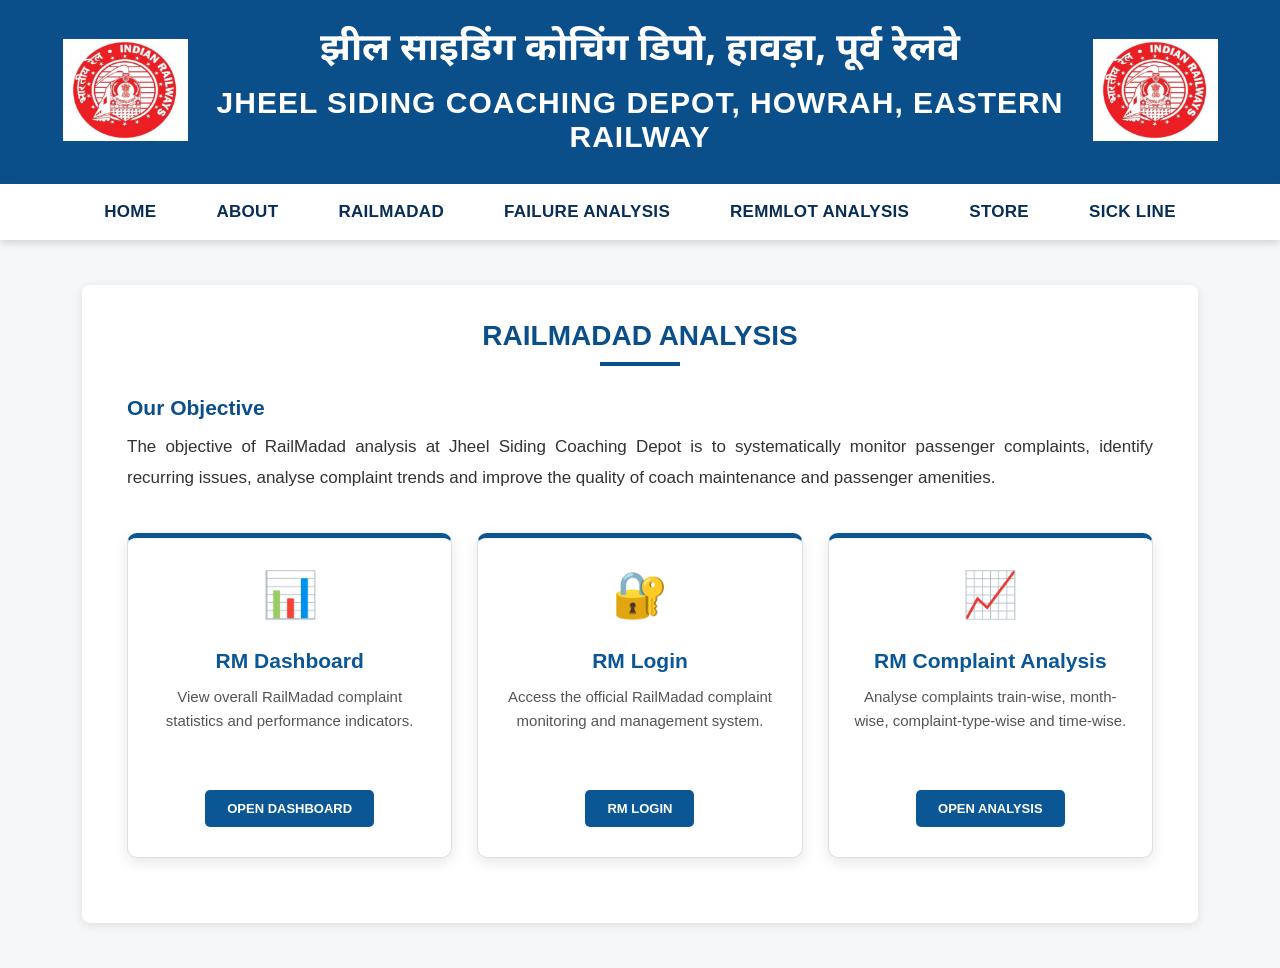
==== railmadad.html @ a6c73cb5 "Add files via upload" ====
<!DOCTYPE html>

<html lang="en">

<head>

    <meta charset="UTF-8">

    <meta name="viewport"
          content="width=device-width, initial-scale=1.0">

    <title>About Us - Jheel Siding Coaching Depot</title>

    <!-- Hindi Font -->
    <link href="https://fonts.googleapis.com/css2?family=Noto+Sans+Devanagari:wght@700&display=swap"
          rel="stylesheet">

    <!-- Same CSS File -->
    <link rel="stylesheet" href="style.css">

</head>


<body>


<!-- =========================
     HEADER
     ========================= -->

<header class="main-header">

    <!-- Left Logo -->

    <div class="logo-box">

        <img src="./images/logo.png"
             alt="Indian Railways Logo"
             class="header-logo">

    </div>


    <!-- Centre Heading -->

    <div class="header-title">

        <h1 class="hindi-heading">
            झील साइडिंग कोचिंग डिपो, हावड़ा, पूर्व रेलवे
        </h1>

        <h1 class="english-heading">
            JHEEL SIDING COACHING DEPOT, HOWRAH, EASTERN RAILWAY
        </h1>

    </div>


    <!-- Right Logo -->

    <div class="logo-box">

        <img src="./images/logo.png"
             alt="Eastern Railway Logo"
             class="header-logo">

    </div>

</header>


<!-- =========================
     NAVIGATION BAR
     ========================= -->

<nav class="navbar">

    <ul class="nav-menu">

        <li>
            <a href="index.html">HOME</a>
        </li>

        <li>
            <a href="about.html">ABOUT</a>
        </li>

        <li>
            <a href="railmadad.html">RAILMADAD</a>
        </li>

        <li>
            <a href="#">FAILURE ANALYSIS</a>
        </li>

        <li>
            <a href="#">REMMLOT ANALYSIS</a>
        </li>

        <li>
            <a href="#">STORE</a>
        </li>

        <li>
            <a href="#">SICK LINE</a>
        </li>

    </ul>

</nav>

<!-- =========================
     RAILMADAD SECTION
     ========================= -->

<section class="about-section">

    <div class="about-container">

        <h2>RAILMADAD ANALYSIS</h2>

        <div class="about-line"></div>


        <!-- INTRODUCTION -->

        <h3>Our Objective</h3>

        <p>
            The objective of RailMadad analysis at Jheel Siding Coaching
            Depot is to systematically monitor passenger complaints,
            identify recurring issues, analyse complaint trends and
            improve the quality of coach maintenance and passenger
            amenities.
        </p>


        <!-- =========================
             RAILMADAD BUTTONS
             ========================= -->



             <div class="rm-button-container">


    <!-- =========================
         RM DASHBOARD
         ========================= -->

    <a href="rm-dashboard.html"
       class="rm-button-card">

        <div class="rm-button-icon">
            📊
        </div>

        <h3>RM Dashboard</h3>

        <p>
            View overall RailMadad complaint statistics
            and performance indicators.
        </p>

        <span class="rm-btn">
            OPEN DASHBOARD
        </span>

    </a>


    <!-- =========================
         RM LOGIN
         ========================= -->

    <a href="https://railmadad.indianrailways.gov.in/madad/final/home.jsp"
       class="rm-button-card"
       target="_blank"
       rel="noopener noreferrer">

        <div class="rm-button-icon">
            🔐
        </div>

        <h3>RM Login</h3>

        <p>
            Access the official RailMadad complaint
            monitoring and management system.
        </p>

        <span class="rm-btn">
            RM LOGIN
        </span>

    </a>


    <!-- =========================
         RM COMPLAINT ANALYSIS
         ========================= -->

    <a href="rm-analysis.html"
       class="rm-button-card">

        <div class="rm-button-icon">
            📈
        </div>

        <h3>RM Complaint Analysis</h3>

        <p>
            Analyse complaints train-wise, month-wise,
            complaint-type-wise and time-wise.
        </p>

        <span class="rm-btn">
            OPEN ANALYSIS
        </span>

    </a>


</div>
       

    </div>

</section>


</body>

</html>
---- style.css ----
* {
    margin: 0;
    padding: 0;
    box-sizing: border-box;
}

body {
    font-family: Arial, sans-serif;
}


/* =========================
   MAIN HEADER
   ========================= */

.main-header {
    width: 100%;
    min-height: 180px;

    background-color: #0B4F8A;
    color: white;

    display: grid;

    /* Left logo | Heading | Right logo */
    grid-template-columns: 180px 1fr 180px;

    align-items: center;

    padding: 20px 35px;
}


/* =========================
   LOGO
   ========================= */

.logo-box {
    display: flex;
    justify-content: center;
    align-items: center;
}

.header-logo {
    width: 125px;
    height: 125px;

    object-fit: contain;
}


/* =========================
   CENTRE TITLE
   ========================= */

.header-title {
    text-align: center;
}


/* Hindi Heading */

.hindi-heading {
    font-family: "Noto Sans Devanagari", sans-serif;

    font-size: 38px;
    font-weight: 700;

    margin-bottom: 10px;
}


/* English Heading */

.english-heading {
    font-family: Arial, sans-serif;

    font-size: 30px;
    font-weight: 700;

    letter-spacing: 1px;
}


/* =========================
   MOBILE SCREEN
   ========================= */

@media (max-width: 768px) {

    .main-header {
        grid-template-columns: 80px 1fr 80px;
        padding: 15px 5px;
    }

    .header-logo {
        width: 65px;
        height: 65px;
    }

    .hindi-heading {
        font-size: 22px;
    }

    .english-heading {
        font-size: 17px;
        letter-spacing: 0;
    }
}

/* =====================================
   NAVIGATION BAR
   ===================================== */

.navbar {

    width: 100%;

    background-color: #ffffff;

    border-top: 4px solid #0B4F8A;

    box-shadow: 0 3px 8px rgba(0, 0, 0, 0.15);

    position: relative;

    z-index: 100;
}


/* Menu */

.nav-menu {

    list-style: none;

    display: flex;

    justify-content: center;

    align-items: center;

    margin: 0;

    padding: 0;
}


/* Individual Menu */

.nav-menu li {

    position: relative;
}


/* Menu Text */

.nav-menu li a {

    display: block;

    padding: 18px 30px;

    text-decoration: none;

    color: #082E56;

    font-family: Arial, sans-serif;

    font-size: 17px;

    font-weight: 700;

    letter-spacing: 0.3px;

    transition: 0.3s;
}


/* Mouse Hover */

.nav-menu li a:hover {

    background-color: #0B4F8A;

    color: #ffffff;
}

/* =========================
   IMAGE SLIDER
   ========================= */
/* =====================================
   MAIN THREE COLUMN AREA
   ===================================== */

.main-content {

    width: 96%;

    margin: 30px auto;

    display: grid;

    /* Announcement | Image | Notification */
    grid-template-columns: 250px minmax(0, 1fr) 250px;

    gap: 25px;

    align-items: stretch;
}


/* =====================================
   LEFT & RIGHT PANELS
   ===================================== */

.side-panel {

    background-color: #ffffff;

    border: 1px solid #dddddd;

    border-radius: 8px;

    overflow: hidden;

    box-shadow: 0 2px 8px rgba(0, 0, 0, 0.12);
}


/* Panel Heading */

.panel-title {

    background-color: #0B4F8A;

    color: #ffffff;

    text-align: center;

    font-family: Arial, sans-serif;

    font-size: 18px;

    font-weight: bold;

    padding: 15px 5px;
}


/* Panel Content */

.panel-content {

    padding: 5px 15px;
}


/* Announcement / Notification Links */

.panel-content a {

    display: block;

    color: #12375b;

    text-decoration: none;

    font-size: 15px;

    font-weight: 600;

    line-height: 1.4;

    padding: 15px 5px;

    border-bottom: 1px solid #dddddd;
}


/* Remove last border */

.panel-content a:last-child {

    border-bottom: none;
}


/* Hover Effect */

.panel-content a:hover {

    color: #0B4F8A;

    background-color: #f2f6fa;

    padding-left: 10px;
}


/* Add bullet */

.panel-content a::before {

    content: "›";

    color: #0B4F8A;

    font-size: 20px;

    font-weight: bold;

    margin-right: 8px;
}


/* =====================================
   CENTRE IMAGE SLIDER
   ===================================== */

.slider {

    width: 100%;

    height: 520px;

    position: relative;

    overflow: hidden;

    background-color: #ffffff;

    border-radius: 8px;
}


.slides {

    width: 100%;

    height: 100%;

    position: relative;
}


.slide {

    width: 100%;

    height: 100%;

    position: absolute;

    top: 0;

    left: 0;

    object-fit: contain;

    object-position: center;

    opacity: 0;

    transition: opacity 1s ease-in-out;
}


.slide.active {

    opacity: 1;
}
/* =====================================
   CONTACT SECTION
   ===================================== */

.contact-section {
    width: 100%;
    background-color: #f4f6f8;

    padding: 40px 5%;
}


/* Main Heading */

.contact-main-title {
    text-align: center;

    color: #0B4F8A;

    font-size: 28px;

    font-weight: 700;

    margin-bottom: 5px;
}


/* Subtitle */

.contact-subtitle {
    text-align: center;

    color: #666666;

    font-size: 16px;

    margin-bottom: 30px;
}


/* Contact Card Container */

.contact-container {
    max-width: 1400px;

    margin: auto;

    display: grid;

    grid-template-columns: repeat(3, 1fr);

    gap: 20px;
}


/* Individual Contact Card */

.contact-card {
    background-color: #ffffff;

    border-radius: 8px;

    border-top: 4px solid #0B4F8A;

    padding: 22px;

    box-shadow: 0 2px 8px rgba(0, 0, 0, 0.12);

    transition: 0.3s;
}


/* Hover Effect */

.contact-card:hover {
    transform: translateY(-4px);

    box-shadow: 0 5px 15px rgba(0, 0, 0, 0.18);
}


/* Section Name */

.contact-card h3 {
    color: #0B4F8A;

    font-size: 19px;

    margin-bottom: 15px;
}


/* Contact Information */

.contact-card p {
    color: #444444;

    font-size: 15px;

    line-height: 1.7;

    margin-bottom: 6px;
}


/* Phone & Email Links */

.contact-card a {
    color: #0B4F8A;

    text-decoration: none;
}


.contact-card a:hover {
    text-decoration: underline;
}


/* =====================================
   TABLET
   ===================================== */

@media (max-width: 1000px) {

    .contact-container {
        grid-template-columns: repeat(2, 1fr);
    }

}


/* =====================================
   MOBILE
   ===================================== */

@media (max-width: 600px) {

    .contact-container {
        grid-template-columns: 1fr;
    }

    .contact-main-title {
        font-size: 23px;
    }

}
/* =====================================
   ABOUT PAGE
   ===================================== */

.about-section {

    width: 100%;

    background-color: #f5f7f9;

    padding: 45px 20px;
}


.about-container {

    width: 90%;

    max-width: 1200px;

    margin: auto;

    background-color: white;

    padding: 35px 45px;

    border-radius: 8px;

    box-shadow: 0 2px 10px rgba(0, 0, 0, 0.10);
}


/* Main About Heading */

.about-container h2 {

    text-align: center;

    color: #0B4F8A;

    font-size: 28px;

    margin-bottom: 10px;
}


/* Blue line below heading */

.about-line {

    width: 80px;

    height: 4px;

    background-color: #0B4F8A;

    margin: 0 auto 30px auto;

}


/* Sub Headings */

.about-container h3 {

    color: #0B4F8A;

    font-size: 21px;

    margin-top: 28px;

    margin-bottom: 12px;

}


/* Paragraph */

.about-container p {

    font-size: 17px;

    line-height: 1.8;

    color: #333333;

    text-align: justify;

    margin-bottom: 15px;

}


/* List */

.about-container ul {

    padding-left: 25px;

    margin-top: 10px;

}


.about-container li {

    font-size: 16px;

    line-height: 1.8;

    color: #333333;

    margin-bottom: 5px;

}


/* Mobile */

@media (max-width: 768px) {

    .about-container {

        width: 95%;

        padding: 25px 20px;

    }


    .about-container h2 {

        font-size: 22px;

    }


    .about-container p {

        font-size: 15px;

    }

}
/* =====================================
   DROPDOWN MENU
   ===================================== */

.dropdown {
    position: relative;
}


/* Small Arrow */

.arrow {
    font-size: 10px;
    margin-left: 6px;
}


/* Dropdown Box */

.dropdown-menu {
    display: none;

    position: absolute;

    top: 100%;
    left: 0;

    min-width: 220px;

    background-color: white;

    list-style: none;

    padding: 0;
    margin: 0;

    box-shadow: 0 4px 12px rgba(0, 0, 0, 0.18);

    z-index: 1000;
}


/* Dropdown Links */

.dropdown-menu li a {
    display: block;

    padding: 14px 18px;

    color: #0B2F55;

    background-color: white;

    text-decoration: none;

    font-size: 15px;

    font-weight: 600;

    white-space: nowrap;
}


/* Hover Effect */

.dropdown-menu li a:hover {
    background-color: #0B4F8A;

    color: white;
}


/* Show Dropdown */

.dropdown:hover .dropdown-menu {
    display: block;
}
/* =====================================
   RAILMADAD PAGE
   ===================================== */

.rm-section {

    width: 100%;

    background-color: #f4f7fa;

    padding: 40px 20px 60px;
}


.rm-container {

    width: 92%;

    max-width: 1400px;

    margin: auto;
}


/* =====================================
   RAILMADAD MAIN HEADING
   ===================================== */

.rm-heading {

    text-align: center;

    margin-bottom: 30px;
}


.rm-heading h1 {

    color: #0B4F8A;

    font-size: 32px;

    font-weight: 700;

    margin-bottom: 8px;
}


.rm-heading-line {

    width: 70px;

    height: 4px;

    background-color: #0B4F8A;

    margin: 0 auto 12px;
}


.rm-heading p {

    color: #666666;

    font-size: 17px;
}


/* =====================================
   ABOUT RAILMADAD
   ===================================== */

.rm-about {

    background-color: #ffffff;

    border-left: 5px solid #0B4F8A;

    border-radius: 8px;

    padding: 25px 30px;

    margin-bottom: 35px;

    box-shadow: 0 2px 10px rgba(0, 0, 0, 0.10);
}


.rm-about h2 {

    color: #0B4F8A;

    font-size: 24px;

    margin-bottom: 12px;
}


.rm-about p {

    color: #333333;

    font-size: 16px;

    line-height: 1.8;

    text-align: justify;

    margin-bottom: 10px;
}


/* =====================================
   RAILMADAD BUTTON AREA
   ===================================== */

.rm-buttons {

    display: grid;

    grid-template-columns: repeat(3, 1fr);

    gap: 22px;
}


/* Individual Button / Card */

.rm-card {

    background-color: #ffffff;

    border-radius: 10px;

    padding: 25px;

    text-decoration: none;

    color: #333333;

    border-top: 5px solid #0B4F8A;

    box-shadow: 0 3px 12px rgba(0, 0, 0, 0.12);

    transition: 0.3s;
}


/* Hover */

.rm-card:hover {

    transform: translateY(-6px);

    box-shadow: 0 8px 20px rgba(0, 0, 0, 0.18);
}


/* Icon */

.rm-icon {

    font-size: 38px;

    margin-bottom: 15px;
}


/* Card Heading */

.rm-card h3 {

    color: #0B4F8A;

    font-size: 20px;

    margin-bottom: 10px;
}


/* Card Description */

.rm-card p {

    color: #555555;

    font-size: 15px;

    line-height: 1.6;

    min-height: 72px;
}


/* Open Button Text */

.rm-open {

    display: inline-block;

    margin-top: 15px;

    color: #0B4F8A;

    font-size: 13px;

    font-weight: bold;
}


/* =====================================
   ACTIVE NAVIGATION BUTTON
   ===================================== */

.active-menu {

    background-color: #0B4F8A !important;

    color: #ffffff !important;
}


/* =====================================
   TABLET
   ===================================== */

@media (max-width: 1000px) {

    .rm-buttons {

        grid-template-columns: repeat(2, 1fr);

    }

}


/* =====================================
   MOBILE
   ===================================== */

@media (max-width: 650px) {

    .rm-buttons {

        grid-template-columns: 1fr;

    }


    .rm-about {

        padding: 20px;

    }


    .rm-heading h1 {

        font-size: 26px;

    }

}
/* =====================================================
   RAILMADAD PAGE
   ===================================================== */

.railmadad-page {

    background-color: #f4f7fa;

    padding: 45px 8% 70px;

    min-height: 600px;
}


/* =====================================================
   PAGE HEADING
   ===================================================== */

.railmadad-title {

    text-align: center;

    margin-bottom: 35px;
}


.railmadad-title h1 {

    color: #0b5795;

    font-size: 34px;

    font-weight: 700;

    margin-bottom: 8px;
}


.title-line {

    width: 80px;

    height: 4px;

    background-color: #0b5795;

    margin: 0 auto 12px;
}


.railmadad-title p {

    color: #555;

    font-size: 17px;
}



/* =====================================================
   ABOUT RAILMADAD
   ===================================================== */

.railmadad-about {

    max-width: 1450px;

    margin: 0 auto 45px;

    background-color: white;

    padding: 30px 40px;

    border-radius: 10px;

    border-left: 6px solid #0b5795;

    box-shadow: 0 3px 15px rgba(0,0,0,0.10);
}


.railmadad-about h2 {

    color: #0b5795;

    font-size: 25px;

    margin-bottom: 15px;
}


.railmadad-about p {

    color: #333;

    font-size: 16px;

    line-height: 1.8;

    text-align: justify;

    margin-bottom: 12px;
}



/* =====================================================
   SERVICE HEADING
   ===================================================== */

.service-heading {

    text-align: center;

    color: #0b5795;

    font-size: 27px;

    margin-bottom: 30px;
}



/* =====================================================
   THREE RAILMADAD BUTTONS
   ===================================================== */

.railmadad-services {

    max-width: 1300px;

    margin: auto;

    display: grid;

    grid-template-columns: repeat(3, 1fr);

    gap: 30px;
}



/* =====================================================
   SERVICE CARD
   ===================================================== */

.rm-service-card {

    background-color: white;

    padding: 35px 25px;

    border-radius: 12px;

    text-align: center;

    text-decoration: none;

    color: #333;

    border-top: 6px solid #0b5795;

    box-shadow: 0 4px 15px rgba(0,0,0,0.12);

    transition: 0.3s ease;
}



/* CARD HOVER */

.rm-service-card:hover {

    transform: translateY(-8px);

    box-shadow: 0 10px 25px rgba(0,0,0,0.20);
}



/* ICON */

.service-icon {

    font-size: 48px;

    margin-bottom: 15px;
}



/* CARD HEADING */

.rm-service-card h2 {

    color: #0b5795;

    font-size: 23px;

    margin-bottom: 15px;
}



/* CARD DESCRIPTION */

.rm-service-card p {

    color: #555;

    font-size: 15px;

    line-height: 1.6;

    min-height: 75px;

    margin-bottom: 22px;
}



/* BUTTON */

.service-button {

    display: inline-block;

    background-color: #0b5795;

    color: white;

    padding: 11px 22px;

    border-radius: 5px;

    font-size: 14px;

    font-weight: bold;

    transition: 0.3s;
}


.rm-service-card:hover .service-button {

    background-color: #073c68;
}



/* =====================================================
   ACTIVE RAILMADAD MENU
   ===================================================== */

.active-menu {

    color: #0b5795 !important;

    border-bottom: 3px solid #0b5795;
}



/* =====================================================
   FOOTER
   ===================================================== */

.site-footer {

    background-color: #0b5795;

    color: white;

    text-align: center;

    padding: 18px;

    font-size: 14px;
}



/* =====================================================
   TABLET
   ===================================================== */

@media (max-width: 1000px) {

    .railmadad-services {

        grid-template-columns: repeat(2, 1fr);

    }

}



/* =====================================================
   MOBILE
   ===================================================== */

@media (max-width: 650px) {

    .railmadad-services {

        grid-template-columns: 1fr;

    }


    .railmadad-about {

        padding: 25px 20px;

    }


    .railmadad-page {

        padding: 30px 15px 50px;

    }

}
/* ==========================================
   RAILMADAD THREE BUTTON SECTION
   ========================================== */

.rm-button-container {

    display: grid;

    grid-template-columns: repeat(3, 1fr);

    gap: 25px;

    margin-top: 40px;

    margin-bottom: 30px;
}


/* Individual Card */

.rm-button-card {

    background-color: #ffffff;

    border: 1px solid #e0e0e0;

    border-top: 5px solid #0b5795;

    border-radius: 10px;

    padding: 30px 25px;

    text-align: center;

    text-decoration: none;

    color: #333333;

    box-shadow: 0 4px 14px rgba(0, 0, 0, 0.10);

    transition: 0.3s ease;
}


/* Card Hover */

.rm-button-card:hover {

    transform: translateY(-7px);

    box-shadow: 0 9px 22px rgba(0, 0, 0, 0.18);
}


/* Icon */

.rm-button-icon {

    font-size: 45px;

    margin-bottom: 12px;
}


/* Card Heading */

.rm-button-card h3 {

    color: #0b5795;

    font-size: 21px;

    margin-bottom: 12px;
}


/* Description */

.rm-button-card p {

    color: #555555;

    font-size: 15px;

    line-height: 1.6;

    text-align: center;

    min-height: 75px;
}


/* Actual Button */

.rm-btn {

    display: inline-block;

    margin-top: 15px;

    padding: 11px 22px;

    background-color: #0b5795;

    color: #ffffff;

    border-radius: 5px;

    font-size: 13px;

    font-weight: bold;
}


/* Button Hover */

.rm-button-card:hover .rm-btn {

    background-color: #073d6a;
}


/* ==========================================
   RESPONSIVE DESIGN
   ========================================== */

@media (max-width: 900px) {

    .rm-button-container {

        grid-template-columns: 1fr;

    }

}
/* ==========================================
   RAILMADAD THREE BUTTON SECTION
   ========================================== */

.rm-button-container {

    display: grid;

    grid-template-columns: repeat(3, 1fr);

    gap: 25px;

    margin-top: 40px;

    margin-bottom: 30px;
}


/* Individual Card */

.rm-button-card {

    background-color: #ffffff;

    border: 1px solid #e0e0e0;

    border-top: 5px solid #0b5795;

    border-radius: 10px;

    padding: 30px 25px;

    text-align: center;

    text-decoration: none;

    color: #333333;

    box-shadow: 0 4px 14px rgba(0, 0, 0, 0.10);

    transition: 0.3s ease;
}


/* Card Hover */

.rm-button-card:hover {

    transform: translateY(-7px);

    box-shadow: 0 9px 22px rgba(0, 0, 0, 0.18);
}


/* Icon */

.rm-button-icon {

    font-size: 45px;

    margin-bottom: 12px;
}


/* Card Heading */

.rm-button-card h3 {

    color: #0b5795;

    font-size: 21px;

    margin-bottom: 12px;
}


/* Description */

.rm-button-card p {

    color: #555555;

    font-size: 15px;

    line-height: 1.6;

    text-align: center;

    min-height: 75px;
}


/* Actual Button */

.rm-btn {

    display: inline-block;

    margin-top: 15px;

    padding: 11px 22px;

    background-color: #0b5795;

    color: #ffffff;

    border-radius: 5px;

    font-size: 13px;

    font-weight: bold;
}


/* Button Hover */

.rm-button-card:hover .rm-btn {

    background-color: #073d6a;
}


/* ==========================================
   RESPONSIVE DESIGN
   ========================================== */

@media (max-width: 900px) {

    .rm-button-container {

        grid-template-columns: 1fr;

    }

}
/* ==========================================
   BOTTOM DEVELOPER RIBBON
   ========================================== */

.bottom-ribbon {

    width: 100%;

    background-color: #0b5795;

    color: #ffffff;

    text-align: center;

    padding: 12px 20px;

    font-family: Arial, sans-serif;

    font-size: 14px;

    font-weight: 500;

    box-sizing: border-box;

    border-top: 3px solid #f4b400;

}


/* Technical Cell Bold */

.bottom-ribbon strong {

    color: #ffffff;

    font-weight: 700;

}
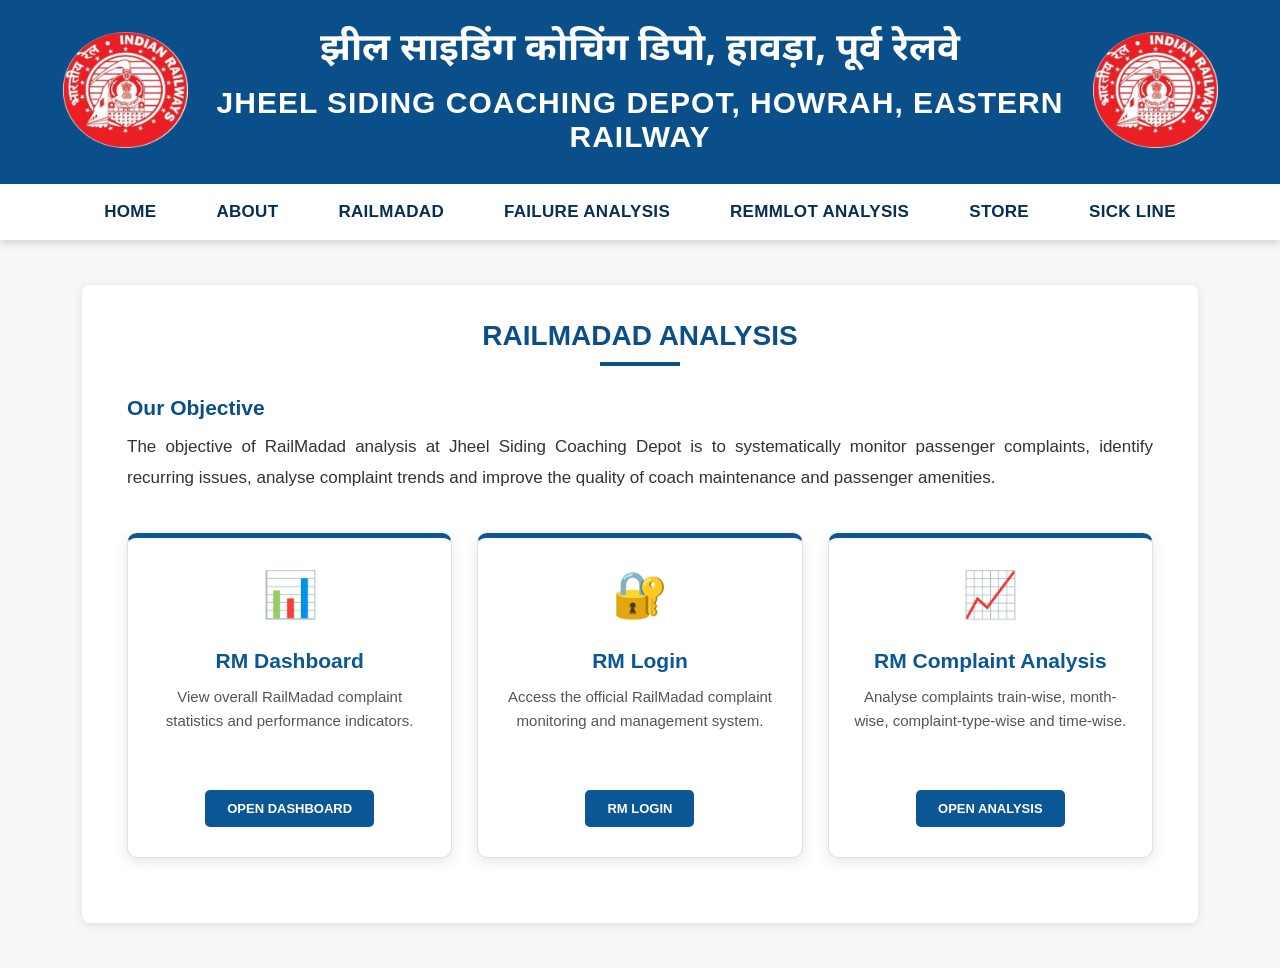
==== commit 5b5bafe3: "Add files via upload" ====
--- a/railmadad.html
+++ b/railmadad.html
@@ -94,7 +94,7 @@
         </li>
 
         <li>
-            <a href="#">REMMLOT ANALYSIS</a>
+            <a href="remmlot.html">REMMLOT ANALYSIS</a>
         </li>
 
         <li>
@@ -200,7 +200,7 @@
          RM COMPLAINT ANALYSIS
          ========================= -->
 
-    <a href="rm-analysis.html"
+    <a href="rm_analysis_dashboard.html"
        class="rm-button-card">
 
         <div class="rm-button-icon">
